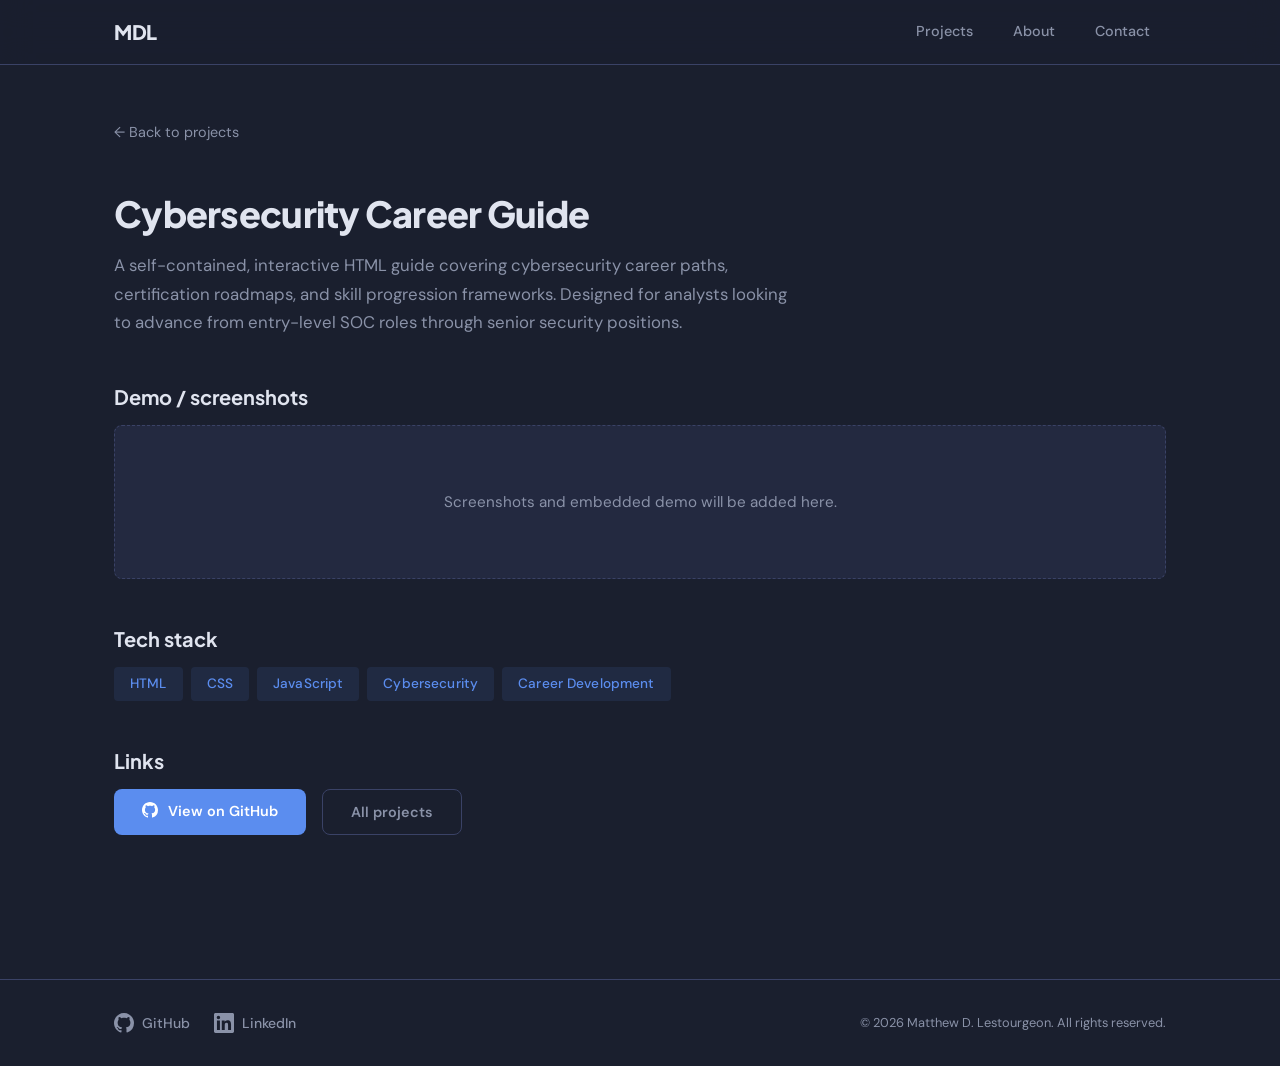
==== projects/cybersecurity-career-guide.html @ 2743f17c "Rebuild site as professional portfolio for Matthew D. Lestourgeon Replace generic scaffold with a sp" ====
<!DOCTYPE html>
<html lang="en">
<head>
    <meta charset="UTF-8">
    <meta name="viewport" content="width=device-width, initial-scale=1.0">
    <title>Cybersecurity Career Guide | Matthew D. Lestourgeon</title>
    <meta name="description" content="A self-contained, interactive HTML guide covering cybersecurity career paths, certification roadmaps, and skill progression frameworks.">
    <meta property="og:title" content="Cybersecurity Career Guide | Matthew D. Lestourgeon">
    <meta property="og:description" content="Interactive guide covering cybersecurity career paths, certification roadmaps, and skill progression frameworks.">
    <meta property="og:type" content="article">
    <link rel="icon" href="data:image/svg+xml,<svg xmlns='http://www.w3.org/2000/svg' viewBox='0 0 100 100'><rect width='100' height='100' rx='12' fill='%235b8def'/><text x='50' y='68' font-family='sans-serif' font-size='48' font-weight='700' fill='%23fff' text-anchor='middle'>ML</text></svg>">
    <link rel="preconnect" href="https://fonts.googleapis.com">
    <link rel="preconnect" href="https://fonts.gstatic.com" crossorigin>
    <link href="https://fonts.googleapis.com/css2?family=DM+Sans:ital,opsz,wght@0,9..40,400;0,9..40,500;0,9..40,700;1,9..40,400&family=Plus+Jakarta+Sans:wght@600;700;800&display=swap" rel="stylesheet">
    <link rel="stylesheet" href="../styles.css">
</head>
<body>
    <header class="site-header" id="site-header">
        <nav class="nav-container">
            <a href="../" class="nav-logo">MDL</a>
            <button class="nav-toggle" aria-label="Toggle navigation" aria-expanded="false">
                <span></span>
                <span></span>
                <span></span>
            </button>
            <ul class="nav-links">
                <li><a href="../#projects">Projects</a></li>
                <li><a href="../#about">About</a></li>
                <li><a href="https://linkedin.com/in/yourusername">Contact</a></li>
            </ul>
        </nav>
    </header>

    <main>
        <article class="container" style="padding-top: 48px; padding-bottom: 96px;">
            <a href="../#projects" class="page-back">&larr; Back to projects</a>

            <h1 class="page-title">Cybersecurity Career Guide</h1>
            <p class="page-desc">A self-contained, interactive HTML guide covering cybersecurity career paths, certification roadmaps, and skill progression frameworks. Designed for analysts looking to advance from entry-level SOC roles through senior security positions.</p>

            <div class="detail-section">
                <h2>Demo / screenshots</h2>
                <div class="detail-placeholder">
                    Screenshots and embedded demo will be added here.
                </div>
            </div>

            <div class="detail-section">
                <h2>Tech stack</h2>
                <ul class="detail-tech-list">
                    <li><span class="tag">HTML</span></li>
                    <li><span class="tag">CSS</span></li>
                    <li><span class="tag">JavaScript</span></li>
                    <li><span class="tag">Cybersecurity</span></li>
                    <li><span class="tag">Career Development</span></li>
                </ul>
            </div>

            <div class="detail-section">
                <h2>Links</h2>
                <div class="detail-links">
                    <a href="https://github.com/yourusername" class="btn btn-primary">
                        <svg width="16" height="16" viewBox="0 0 24 24" fill="currentColor" aria-hidden="true" style="vertical-align: -2px; margin-right: 6px;"><path d="M12 0C5.37 0 0 5.37 0 12c0 5.31 3.435 9.795 8.205 11.385.6.105.825-.255.825-.57 0-.285-.015-1.23-.015-2.235-3.015.555-3.795-.735-4.035-1.41-.135-.345-.72-1.41-1.23-1.695-.42-.225-1.02-.78-.015-.795.945-.015 1.62.87 1.845 1.23 1.08 1.815 2.805 1.305 3.495.99.105-.78.42-1.305.765-1.605-2.67-.3-5.46-1.335-5.46-5.925 0-1.305.465-2.385 1.23-3.225-.12-.3-.54-1.53.12-3.18 0 0 1.005-.315 3.3 1.23.96-.27 1.98-.405 3-.405s2.04.135 3 .405c2.295-1.56 3.3-1.23 3.3-1.23.66 1.65.24 2.88.12 3.18.765.84 1.23 1.905 1.23 3.225 0 4.605-2.805 5.625-5.475 5.925.435.375.81 1.095.81 2.22 0 1.605-.015 2.895-.015 3.3 0 .315.225.69.825.57A12.02 12.02 0 0024 12c0-6.63-5.37-12-12-12z"/></svg>
                        View on GitHub
                    </a>
                    <a href="../#projects" class="btn btn-secondary">All projects</a>
                </div>
            </div>
        </article>
    </main>

    <footer class="site-footer">
        <div class="container footer-inner">
            <div class="footer-links">
                <a href="https://github.com/yourusername" class="footer-link">
                    <svg width="20" height="20" viewBox="0 0 24 24" fill="currentColor" aria-hidden="true"><path d="M12 0C5.37 0 0 5.37 0 12c0 5.31 3.435 9.795 8.205 11.385.6.105.825-.255.825-.57 0-.285-.015-1.23-.015-2.235-3.015.555-3.795-.735-4.035-1.41-.135-.345-.72-1.41-1.23-1.695-.42-.225-1.02-.78-.015-.795.945-.015 1.62.87 1.845 1.23 1.08 1.815 2.805 1.305 3.495.99.105-.78.42-1.305.765-1.605-2.67-.3-5.46-1.335-5.46-5.925 0-1.305.465-2.385 1.23-3.225-.12-.3-.54-1.53.12-3.18 0 0 1.005-.315 3.3 1.23.96-.27 1.98-.405 3-.405s2.04.135 3 .405c2.295-1.56 3.3-1.23 3.3-1.23.66 1.65.24 2.88.12 3.18.765.84 1.23 1.905 1.23 3.225 0 4.605-2.805 5.625-5.475 5.925.435.375.81 1.095.81 2.22 0 1.605-.015 2.895-.015 3.3 0 .315.225.69.825.57A12.02 12.02 0 0024 12c0-6.63-5.37-12-12-12z"/></svg>
                    GitHub
                </a>
                <a href="https://linkedin.com/in/yourusername" class="footer-link">
                    <svg width="20" height="20" viewBox="0 0 24 24" fill="currentColor" aria-hidden="true"><path d="M20.447 20.452h-3.554v-5.569c0-1.328-.027-3.037-1.852-3.037-1.853 0-2.136 1.445-2.136 2.939v5.667H9.351V9h3.414v1.561h.046c.477-.9 1.637-1.85 3.37-1.85 3.601 0 4.267 2.37 4.267 5.455v6.286zM5.337 7.433a2.062 2.062 0 01-2.063-2.065 2.064 2.064 0 112.063 2.065zm1.782 13.019H3.555V9h3.564v11.452zM22.225 0H1.771C.792 0 0 .774 0 1.729v20.542C0 23.227.792 24 1.771 24h20.451C23.2 24 24 23.227 24 22.271V1.729C24 .774 23.2 0 22.222 0h.003z"/></svg>
                    LinkedIn
                </a>
            </div>
            <p class="footer-copy">&copy; 2026 Matthew D. Lestourgeon. All rights reserved.</p>
        </div>
    </footer>

    <script src="../main.js"></script>
</body>
</html>
---- styles.css ----
/* ===========================================
   Matthew D. Lestourgeon — Portfolio
   Deep navy / charcoal cybersecurity theme
   =========================================== */

/* --- Custom Properties --- */
:root {
    --bg: #1a1f2e;
    --bg-alt: #232940;
    --card: #2a3150;
    --text: #e0e4ef;
    --text-muted: #8a92a8;
    --accent: #5b8def;
    --accent-alt: #3d6fd6;
    --border: #3a4266;
    --font-body: 'DM Sans', sans-serif;
    --font-heading: 'Plus Jakarta Sans', sans-serif;
    --max-width: 1100px;
    --radius: 8px;
    --transition: 250ms ease;
}

/* --- Reset --- */
*, *::before, *::after {
    margin: 0;
    padding: 0;
    box-sizing: border-box;
}

html {
    scroll-behavior: smooth;
    font-size: 16px;
}

body {
    font-family: var(--font-body);
    background-color: var(--bg);
    color: var(--text);
    line-height: 1.6;
    min-height: 100vh;
    display: flex;
    flex-direction: column;
    -webkit-font-smoothing: antialiased;
}

img {
    max-width: 100%;
    display: block;
}

a {
    color: var(--accent);
    text-decoration: none;
    transition: color var(--transition);
}

a:hover {
    color: var(--accent-alt);
}

.container {
    max-width: var(--max-width);
    margin: 0 auto;
    padding: 0 24px;
}

/* --- Header / Navigation --- */
.site-header {
    position: sticky;
    top: 0;
    z-index: 100;
    background: rgba(26, 31, 46, 0.85);
    backdrop-filter: blur(16px);
    -webkit-backdrop-filter: blur(16px);
    border-bottom: 1px solid var(--border);
    transition: background var(--transition);
}

.site-header.scrolled {
    background: rgba(26, 31, 46, 0.95);
}

.nav-container {
    max-width: var(--max-width);
    margin: 0 auto;
    padding: 0 24px;
    display: flex;
    align-items: center;
    justify-content: space-between;
    height: 64px;
}

.nav-logo {
    font-family: var(--font-heading);
    font-weight: 800;
    font-size: 1.25rem;
    color: var(--text);
    letter-spacing: -0.02em;
}

.nav-logo:hover {
    color: var(--accent);
}

.nav-links {
    display: flex;
    list-style: none;
    gap: 8px;
}

.nav-links a {
    display: block;
    padding: 8px 16px;
    color: var(--text-muted);
    font-size: 0.9rem;
    font-weight: 500;
    border-radius: var(--radius);
    transition: color var(--transition), background var(--transition);
}

.nav-links a:hover {
    color: var(--text);
    background: rgba(91, 141, 239, 0.08);
}

.nav-toggle {
    display: none;
    flex-direction: column;
    gap: 5px;
    background: none;
    border: none;
    cursor: pointer;
    padding: 4px;
}

.nav-toggle span {
    display: block;
    width: 22px;
    height: 2px;
    background: var(--text-muted);
    border-radius: 2px;
    transition: all var(--transition);
}

.nav-toggle[aria-expanded="true"] span:nth-child(1) {
    transform: rotate(45deg) translate(5px, 5px);
}

.nav-toggle[aria-expanded="true"] span:nth-child(2) {
    opacity: 0;
}

.nav-toggle[aria-expanded="true"] span:nth-child(3) {
    transform: rotate(-45deg) translate(5px, -5px);
}

/* --- Hero Section --- */
.hero {
    position: relative;
    padding: 120px 0 96px;
    overflow: hidden;
}

.hero-content {
    position: relative;
    z-index: 1;
    max-width: 720px;
}

.hero-name {
    font-family: var(--font-heading);
    font-size: 3rem;
    font-weight: 800;
    line-height: 1.15;
    letter-spacing: -0.03em;
    margin-bottom: 12px;
}

.hero-role {
    font-size: 1.1rem;
    color: var(--accent);
    font-weight: 500;
    margin-bottom: 16px;
}

.hero-tagline {
    font-size: 1.25rem;
    color: var(--text);
    font-weight: 500;
    margin-bottom: 24px;
}

.hero-bio {
    font-size: 1.05rem;
    color: var(--text-muted);
    line-height: 1.7;
    margin-bottom: 40px;
    max-width: 600px;
}

.hero-actions {
    display: flex;
    gap: 16px;
    flex-wrap: wrap;
}

/* Hero background texture */
.hero-bg {
    position: absolute;
    inset: 0;
    z-index: 0;
    opacity: 0.04;
    background-image:
        radial-gradient(circle at 20% 50%, var(--accent) 0%, transparent 50%),
        radial-gradient(circle at 80% 20%, var(--accent-alt) 0%, transparent 40%);
}

/* --- Buttons --- */
.btn {
    display: inline-block;
    padding: 12px 28px;
    font-family: var(--font-body);
    font-size: 0.9rem;
    font-weight: 600;
    border-radius: var(--radius);
    transition: all var(--transition);
    cursor: pointer;
    border: none;
    line-height: 1.4;
}

.btn-primary {
    background: var(--accent);
    color: #fff;
}

.btn-primary:hover {
    background: var(--accent-alt);
    color: #fff;
    transform: translateY(-1px);
    box-shadow: 0 4px 16px rgba(91, 141, 239, 0.3);
}

.btn-secondary {
    background: transparent;
    color: var(--text-muted);
    border: 1px solid var(--border);
}

.btn-secondary:hover {
    color: var(--text);
    border-color: var(--text-muted);
    transform: translateY(-1px);
}

/* --- Section Headings --- */
.section-heading {
    font-family: var(--font-heading);
    font-size: 1.75rem;
    font-weight: 700;
    line-height: 1.2;
    margin-bottom: 40px;
}

/* --- Projects Section --- */
.projects {
    padding: 96px 0;
    background: var(--bg-alt);
}

.project-grid {
    display: grid;
    grid-template-columns: 1fr;
    gap: 24px;
}

.project-card {
    display: flex;
    flex-direction: column;
    justify-content: space-between;
    background: var(--card);
    border: 1px solid var(--border);
    border-radius: var(--radius);
    padding: 32px;
    color: var(--text);
    transition: all var(--transition);
    opacity: 0;
    transform: translateY(20px);
}

.project-card.visible {
    opacity: 1;
    transform: translateY(0);
}

.project-card:hover {
    border-color: rgba(91, 141, 239, 0.4);
    transform: translateY(-3px);
    box-shadow: 0 8px 32px rgba(0, 0, 0, 0.25), 0 0 0 1px rgba(91, 141, 239, 0.1);
    color: var(--text);
}

.project-card-body {
    flex: 1;
}

.project-card-title {
    font-family: var(--font-heading);
    font-size: 1.25rem;
    font-weight: 700;
    line-height: 1.2;
    margin-bottom: 12px;
}

.project-card-desc {
    font-size: 0.95rem;
    color: var(--text-muted);
    line-height: 1.65;
    margin-bottom: 20px;
}

.project-card-tags {
    display: flex;
    flex-wrap: wrap;
    gap: 8px;
    margin-bottom: 20px;
}

.tag {
    display: inline-block;
    padding: 4px 12px;
    font-size: 0.78rem;
    font-weight: 500;
    color: var(--accent);
    background: rgba(91, 141, 239, 0.1);
    border-radius: 4px;
    letter-spacing: 0.01em;
}

.project-card-status {
    display: inline-block;
    font-size: 0.8rem;
    font-weight: 500;
    color: var(--text-muted);
    align-self: flex-start;
}

/* --- About Section --- */
.about {
    padding: 96px 0;
}

.about-content {
    max-width: 640px;
    font-size: 1.05rem;
    color: var(--text-muted);
    line-height: 1.75;
}

/* --- Project Detail Page --- */
.page-back {
    display: inline-flex;
    align-items: center;
    gap: 6px;
    font-size: 0.9rem;
    color: var(--text-muted);
    margin-bottom: 40px;
    padding: 8px 0;
}

.page-back:hover {
    color: var(--accent);
}

.page-title {
    font-family: var(--font-heading);
    font-size: 2.25rem;
    font-weight: 800;
    line-height: 1.2;
    letter-spacing: -0.02em;
    margin-bottom: 16px;
}

.page-desc {
    font-size: 1.05rem;
    color: var(--text-muted);
    line-height: 1.7;
    max-width: 680px;
    margin-bottom: 48px;
}

.detail-section {
    margin-bottom: 48px;
}

.detail-section h2 {
    font-family: var(--font-heading);
    font-size: 1.25rem;
    font-weight: 700;
    line-height: 1.2;
    margin-bottom: 16px;
}

.detail-placeholder {
    background: var(--bg-alt);
    border: 1px dashed var(--border);
    border-radius: var(--radius);
    padding: 64px 32px;
    text-align: center;
    color: var(--text-muted);
    font-size: 0.95rem;
}

.detail-tech-list {
    list-style: none;
    display: flex;
    flex-wrap: wrap;
    gap: 8px;
}

.detail-tech-list .tag {
    padding: 6px 16px;
    font-size: 0.85rem;
}

.detail-links {
    display: flex;
    gap: 16px;
    flex-wrap: wrap;
}

/* --- Footer --- */
.site-footer {
    margin-top: auto;
    border-top: 1px solid var(--border);
    padding: 32px 0;
}

.footer-inner {
    display: flex;
    align-items: center;
    justify-content: space-between;
    flex-wrap: wrap;
    gap: 16px;
}

.footer-links {
    display: flex;
    gap: 24px;
}

.footer-link {
    display: inline-flex;
    align-items: center;
    gap: 8px;
    font-size: 0.875rem;
    color: var(--text-muted);
    font-weight: 500;
}

.footer-link:hover {
    color: var(--text);
}

.footer-link svg {
    flex-shrink: 0;
}

.footer-copy {
    font-size: 0.8rem;
    color: var(--text-muted);
}

/* --- Responsive --- */
@media (max-width: 768px) {
    .nav-toggle {
        display: flex;
    }

    .nav-links {
        display: none;
        position: absolute;
        top: 64px;
        left: 0;
        right: 0;
        flex-direction: column;
        background: var(--bg-alt);
        border-bottom: 1px solid var(--border);
        padding: 8px;
    }

    .nav-links.open {
        display: flex;
    }

    .hero {
        padding: 72px 0 64px;
    }

    .hero-name {
        font-size: 2.25rem;
    }

    .hero-tagline {
        font-size: 1.1rem;
    }

    .projects,
    .about {
        padding: 64px 0;
    }

    .project-card {
        padding: 24px;
    }

    .page-title {
        font-size: 1.75rem;
    }

    .footer-inner {
        flex-direction: column;
        align-items: flex-start;
    }
}

@media (min-width: 769px) and (max-width: 1024px) {
    .hero-name {
        font-size: 2.5rem;
    }
}

@media (min-width: 900px) {
    .project-grid {
        grid-template-columns: repeat(2, 1fr);
    }
}
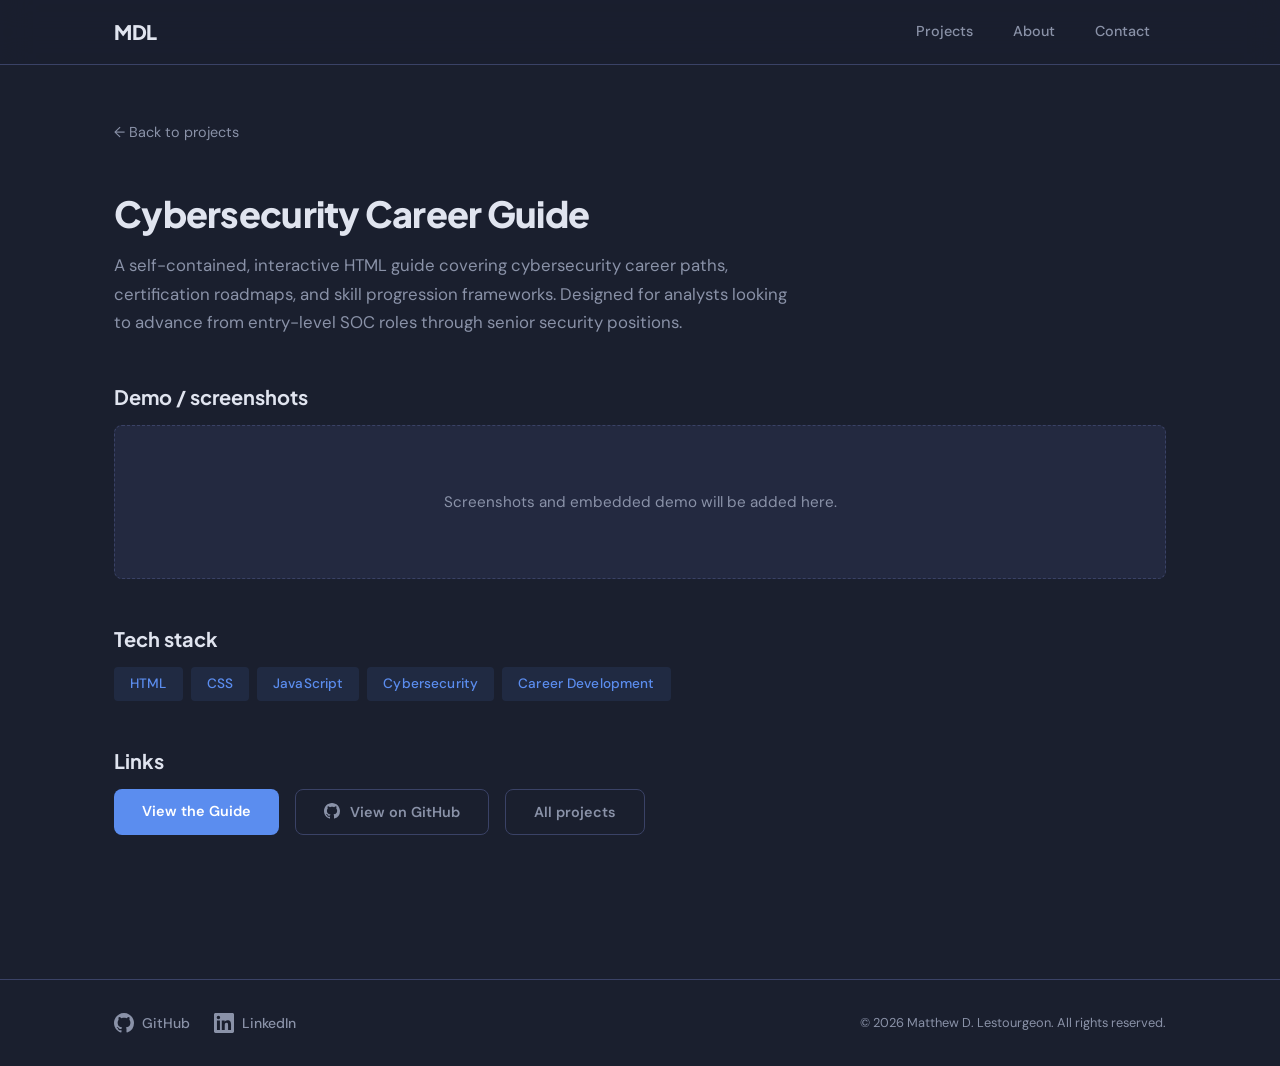
==== commit 53a19953: "Add content publication pipeline and fix placeholder URLs Set up staging-to-publish workflow for syn" ====
--- a/projects/cybersecurity-career-guide.html
+++ b/projects/cybersecurity-career-guide.html
@@ -26,7 +26,7 @@
             <ul class="nav-links">
                 <li><a href="../#projects">Projects</a></li>
                 <li><a href="../#about">About</a></li>
-                <li><a href="https://linkedin.com/in/yourusername">Contact</a></li>
+                <li><a href="https://www.linkedin.com/in/matthew-lestourgeon">Contact</a></li>
             </ul>
         </nav>
     </header>
@@ -59,7 +59,8 @@
             <div class="detail-section">
                 <h2>Links</h2>
                 <div class="detail-links">
-                    <a href="https://github.com/yourusername" class="btn btn-primary">
+                    <a href="cybersecurity-career-guide/index.html" class="btn btn-primary">View the Guide</a>
+                    <a href="https://github.com/Sedulity42" class="btn btn-secondary">
                         <svg width="16" height="16" viewBox="0 0 24 24" fill="currentColor" aria-hidden="true" style="vertical-align: -2px; margin-right: 6px;"><path d="M12 0C5.37 0 0 5.37 0 12c0 5.31 3.435 9.795 8.205 11.385.6.105.825-.255.825-.57 0-.285-.015-1.23-.015-2.235-3.015.555-3.795-.735-4.035-1.41-.135-.345-.72-1.41-1.23-1.695-.42-.225-1.02-.78-.015-.795.945-.015 1.62.87 1.845 1.23 1.08 1.815 2.805 1.305 3.495.99.105-.78.42-1.305.765-1.605-2.67-.3-5.46-1.335-5.46-5.925 0-1.305.465-2.385 1.23-3.225-.12-.3-.54-1.53.12-3.18 0 0 1.005-.315 3.3 1.23.96-.27 1.98-.405 3-.405s2.04.135 3 .405c2.295-1.56 3.3-1.23 3.3-1.23.66 1.65.24 2.88.12 3.18.765.84 1.23 1.905 1.23 3.225 0 4.605-2.805 5.625-5.475 5.925.435.375.81 1.095.81 2.22 0 1.605-.015 2.895-.015 3.3 0 .315.225.69.825.57A12.02 12.02 0 0024 12c0-6.63-5.37-12-12-12z"/></svg>
                         View on GitHub
                     </a>
@@ -72,11 +73,11 @@
     <footer class="site-footer">
         <div class="container footer-inner">
             <div class="footer-links">
-                <a href="https://github.com/yourusername" class="footer-link">
+                <a href="https://github.com/Sedulity42" class="footer-link">
                     <svg width="20" height="20" viewBox="0 0 24 24" fill="currentColor" aria-hidden="true"><path d="M12 0C5.37 0 0 5.37 0 12c0 5.31 3.435 9.795 8.205 11.385.6.105.825-.255.825-.57 0-.285-.015-1.23-.015-2.235-3.015.555-3.795-.735-4.035-1.41-.135-.345-.72-1.41-1.23-1.695-.42-.225-1.02-.78-.015-.795.945-.015 1.62.87 1.845 1.23 1.08 1.815 2.805 1.305 3.495.99.105-.78.42-1.305.765-1.605-2.67-.3-5.46-1.335-5.46-5.925 0-1.305.465-2.385 1.23-3.225-.12-.3-.54-1.53.12-3.18 0 0 1.005-.315 3.3 1.23.96-.27 1.98-.405 3-.405s2.04.135 3 .405c2.295-1.56 3.3-1.23 3.3-1.23.66 1.65.24 2.88.12 3.18.765.84 1.23 1.905 1.23 3.225 0 4.605-2.805 5.625-5.475 5.925.435.375.81 1.095.81 2.22 0 1.605-.015 2.895-.015 3.3 0 .315.225.69.825.57A12.02 12.02 0 0024 12c0-6.63-5.37-12-12-12z"/></svg>
                     GitHub
                 </a>
-                <a href="https://linkedin.com/in/yourusername" class="footer-link">
+                <a href="https://www.linkedin.com/in/matthew-lestourgeon" class="footer-link">
                     <svg width="20" height="20" viewBox="0 0 24 24" fill="currentColor" aria-hidden="true"><path d="M20.447 20.452h-3.554v-5.569c0-1.328-.027-3.037-1.852-3.037-1.853 0-2.136 1.445-2.136 2.939v5.667H9.351V9h3.414v1.561h.046c.477-.9 1.637-1.85 3.37-1.85 3.601 0 4.267 2.37 4.267 5.455v6.286zM5.337 7.433a2.062 2.062 0 01-2.063-2.065 2.064 2.064 0 112.063 2.065zm1.782 13.019H3.555V9h3.564v11.452zM22.225 0H1.771C.792 0 0 .774 0 1.729v20.542C0 23.227.792 24 1.771 24h20.451C23.2 24 24 23.227 24 22.271V1.729C24 .774 23.2 0 22.222 0h.003z"/></svg>
                     LinkedIn
                 </a>
